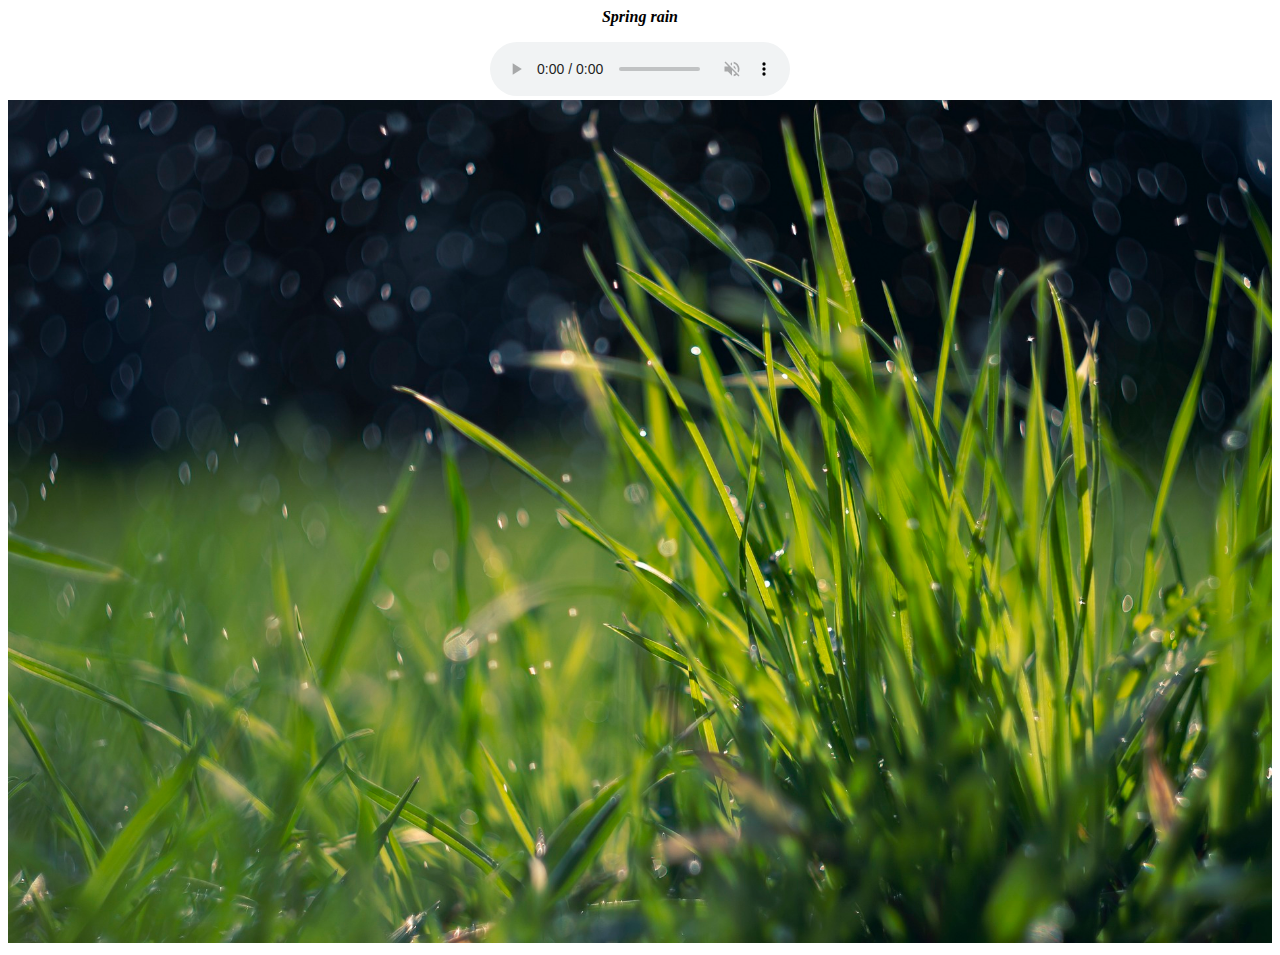
==== page2_spring_rain.html @ 759b590f "Add files via upload" ====
<!doctype html>
<html>

    <head>

        <center><body><b><i>Spring rain</i></b></p>
			
			<audio controls autoplay muted>
  <source src="sound_rainy.wav" type="audio/ogg">
  <source src="sound_rainy.wav" type="audio/mpeg">
Your browser does not support the audio element.
</audio></center>
        
        <a href="file:///Users/jiyepark/Downloads/computation/page3_spring.html">
        <img src="rain_spring.jpg" width="100%" height="100%"></a>
			
			

        </body>
        

    </head>

</html>
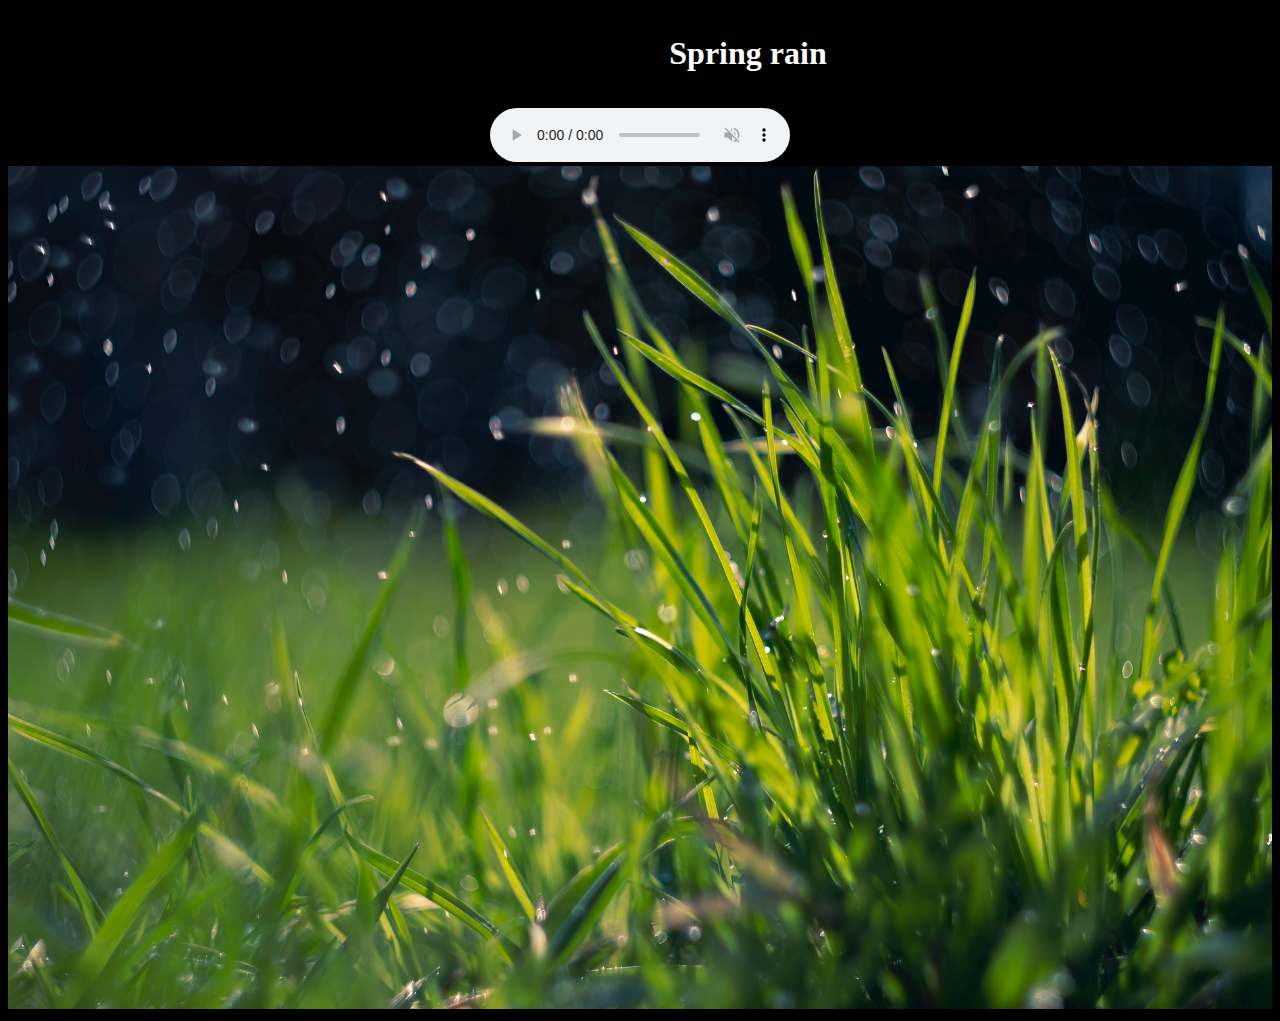
==== commit 4d330aad: "Add files via upload" ====
--- a/page2_spring_rain.html
+++ b/page2_spring_rain.html
@@ -2,8 +2,11 @@
 <html>
 
     <head>
+		<body bgcolor='black'>
 
-        <center><body><b><i>Spring rain</i></b></p>
+        <center><p style="font-size:2em">글자 크기 : 2em<b><font color="white">Spring rain</b></font></p>
+	
+
 			
 			<audio controls autoplay muted>
   <source src="sound_rainy.wav" type="audio/ogg">
@@ -11,7 +14,7 @@
 Your browser does not support the audio element.
 </audio></center>
         
-        <a href="file:///Users/jiyepark/Downloads/computation/page3_spring.html">
+        <a href="https://sophie708.github.io/unit2/page3_spring.html">
         <img src="rain_spring.jpg" width="100%" height="100%"></a>
 			
 			
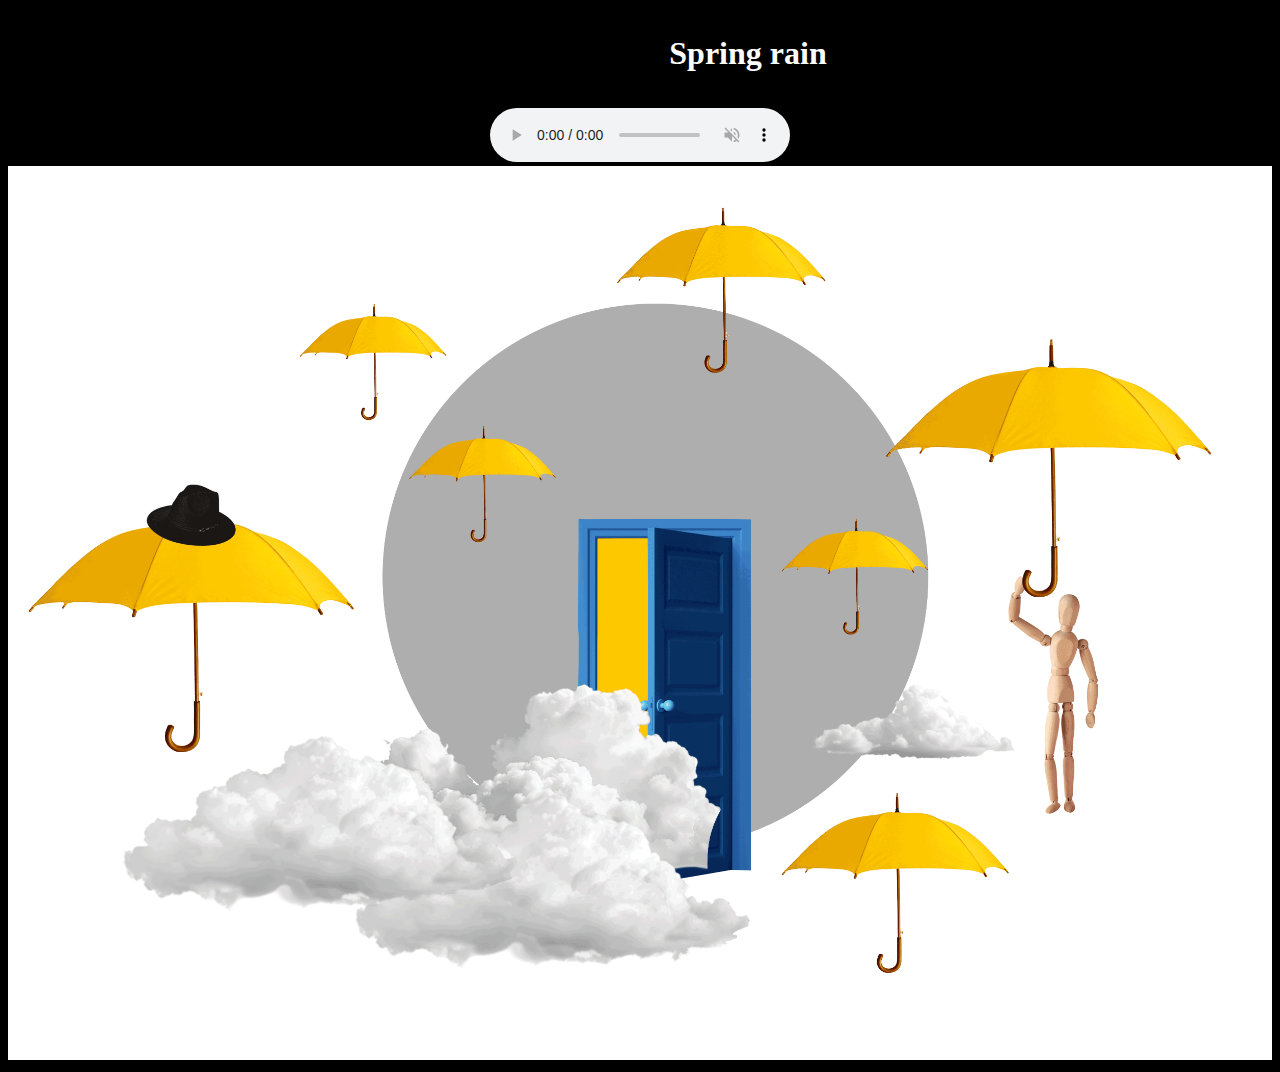
==== commit d7bcd615: "Add files via upload" ====
--- a/page2_spring_rain.html
+++ b/page2_spring_rain.html
@@ -15,7 +15,7 @@
 </audio></center>
         
         <a href="https://sophie708.github.io/unit2/page3_spring.html">
-        <img src="rain_spring.jpg" width="100%" height="100%"></a>
+        <img src="rain_spring.gif" width="100%" height="100%"></a>
 			
 			
 
